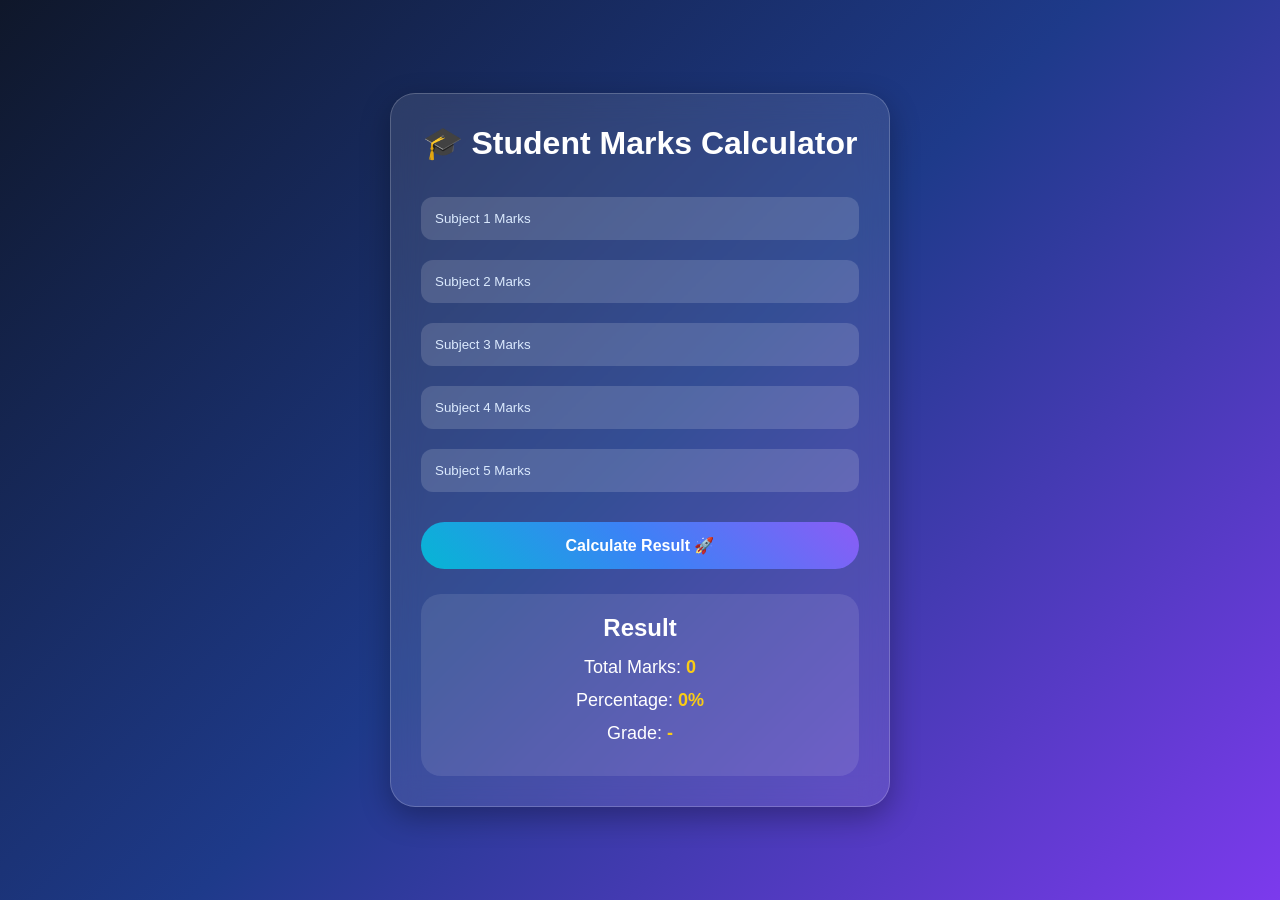
==== Marks/index.html @ 4f76f141 "Rename marks.html to index.html" ====
<!DOCTYPE html>

<html>
<head>
    <title>Student Marks Calculator</title>
    <link rel="stylesheet" href="style.css">
</head>
<body>

<div class="container">

    <h1>🎓 Student Marks Calculator</h1>

    <input type="number" id="s1" placeholder="Subject 1 Marks">
    <input type="number" id="s2" placeholder="Subject 2 Marks">
    <input type="number" id="s3" placeholder="Subject 3 Marks">
    <input type="number" id="s4" placeholder="Subject 4 Marks">
    <input type="number" id="s5" placeholder="Subject 5 Marks">

    <button onclick="calculateResult()">
        Calculate Result 🚀
    </button>

    <div class="result-card">

        <h2>Result</h2>

        <p>Total Marks: <span id="total">0</span></p>

        <p>Percentage: <span id="percentage">0%</span></p>

        <p>Grade: <span id="grade">-</span></p>

    </div>

</div>

<script src="script.js"></script>

</body>
</html>
---- Marks/style.css ----
*{
    margin:0;
    padding:0;
    box-sizing:border-box;
    font-family:Poppins,sans-serif;
}

body{
    min-height:100vh;

    display:flex;
    justify-content:center;
    align-items:center;

    background:linear-gradient(
    135deg,
    #0f172a,
    #1e3a8a,
    #7c3aed
    );
}

.container{

    width:90%;
    max-width:500px;

    padding:30px;

    border-radius:25px;

    background:rgba(255,255,255,0.1);

    backdrop-filter:blur(15px);

    border:1px solid rgba(255,255,255,0.2);

    text-align:center;

    color:white;

    box-shadow:
    0 10px 30px rgba(0,0,0,.3);

    transition:.5s;
}

.container:hover{
    transform:translateY(-8px);

    box-shadow:
    0 0 20px #38bdf8,
    0 0 40px #8b5cf6;
}

h1{
    margin-bottom:25px;
}

input{

    width:100%;

    padding:14px;

    margin:10px 0;

    border:none;
    outline:none;

    border-radius:12px;

    background:rgba(255,255,255,0.15);

    color:white;

    transition:.4s;
}

input::placeholder{
    color:#dbeafe;
}

input:hover,
input:focus{

    transform:scale(1.03);

    box-shadow:
    0 0 10px #38bdf8;
}

button{

    width:100%;

    padding:14px;

    margin-top:20px;

    border:none;

    border-radius:30px;

    font-size:16px;
    font-weight:bold;

    color:white;

    cursor:pointer;

    background:linear-gradient(
    45deg,
    #06b6d4,
    #3b82f6,
    #8b5cf6
    );

    transition:.5s;
}

button:hover{

    transform:scale(1.05);

    box-shadow:
    0 0 15px #38bdf8,
    0 0 30px #8b5cf6;
}

.result-card{

    margin-top:25px;

    padding:20px;

    border-radius:20px;

    background:rgba(255,255,255,0.1);

    transition:.5s;
}

.result-card:hover{

    transform:translateY(-5px);

    box-shadow:
    0 0 15px #38bdf8;
}

.result-card h2{
    margin-bottom:15px;
}

.result-card p{
    margin:12px 0;
    font-size:18px;
}

span{
    font-weight:bold;
    color:#facc15;
}

@media(max-width:600px){

.container{
    width:95%;
}

h1{
    font-size:24px;
}

}
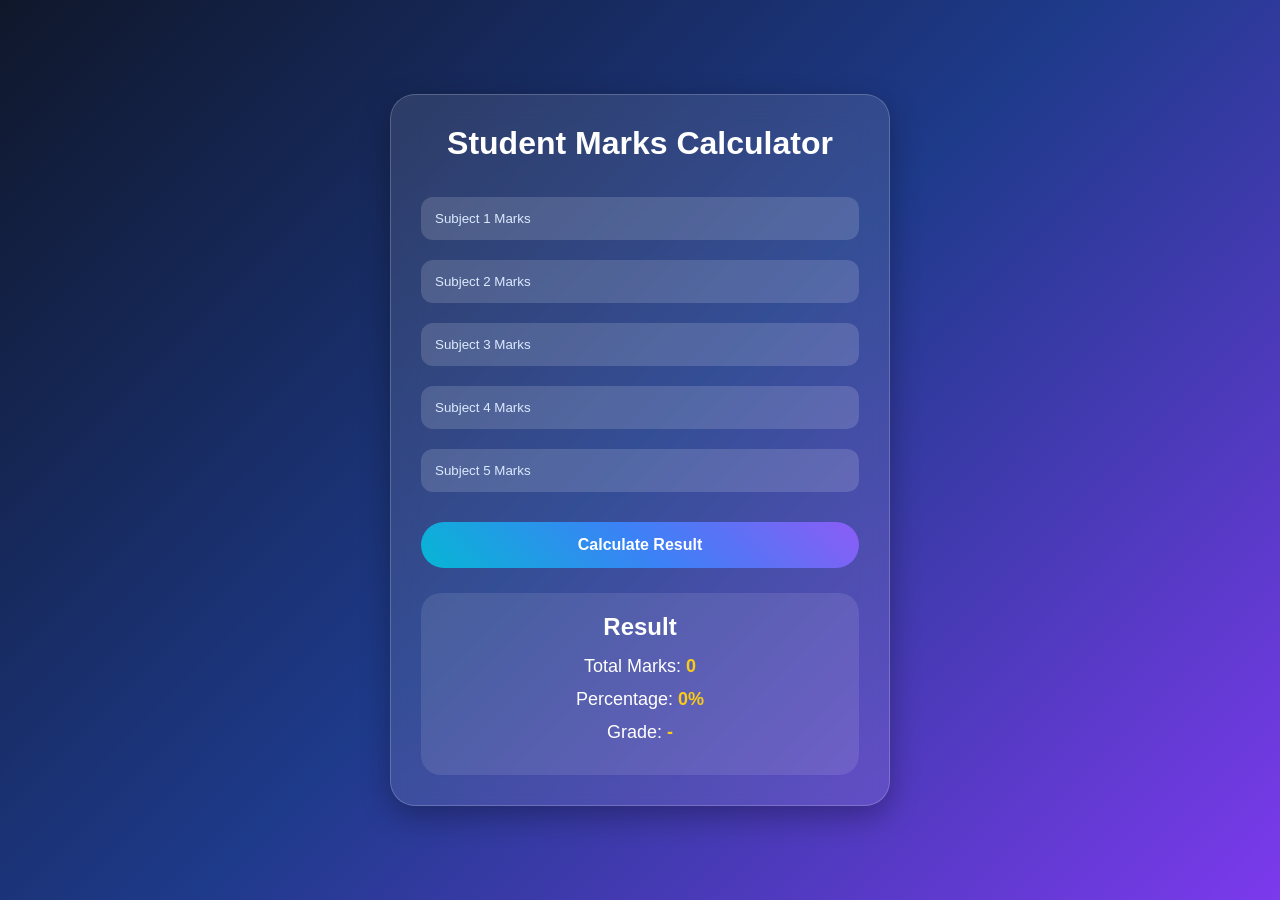
==== commit f14e285d: "Update index.html" ====
--- a/Marks/index.html
+++ b/Marks/index.html
@@ -9,7 +9,7 @@
 
 <div class="container">
 
-    <h1>🎓 Student Marks Calculator</h1>
+    <h1> Student Marks Calculator</h1>
 
     <input type="number" id="s1" placeholder="Subject 1 Marks">
     <input type="number" id="s2" placeholder="Subject 2 Marks">
@@ -18,7 +18,7 @@
     <input type="number" id="s5" placeholder="Subject 5 Marks">
 
     <button onclick="calculateResult()">
-        Calculate Result 🚀
+        Calculate Result 
     </button>
 
     <div class="result-card">
